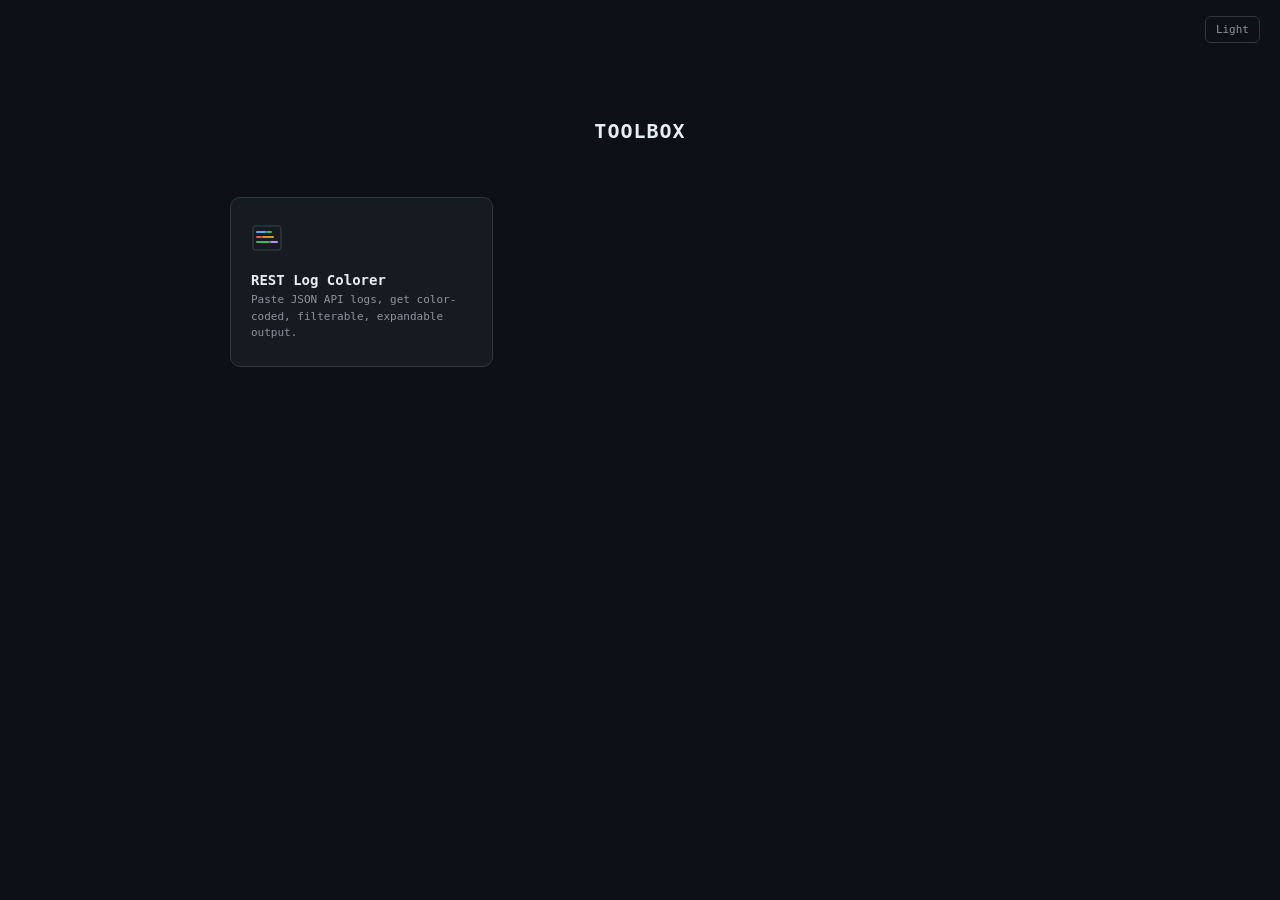
==== index.html @ 222cc17f "Add toolbox homepage and restructure repo by concern Split the monolithic log colorer index.html int" ====
<!DOCTYPE html>
<html lang="en">
<head>
<meta charset="UTF-8">
<meta name="viewport" content="width=device-width, initial-scale=1.0">
<title>Toolbox</title>
<link rel="stylesheet" href="shared/theme.css">
<style>
  .homepage {
    min-height: 100vh;
    display: flex;
    flex-direction: column;
    align-items: center;
    padding: 0 20px 60px;
  }

  .top-bar {
    width: 100%;
    display: flex;
    justify-content: flex-end;
    padding: 16px 0;
  }

  .hero {
    text-align: center;
    margin: 60px 0 48px;
  }

  .hero h1 {
    font-size: 20px;
    font-weight: 600;
    color: var(--text-primary);
    letter-spacing: 1px;
    margin-bottom: 6px;
  }

  .hero p {
    font-size: 12px;
    color: var(--text-muted);
  }

  .tool-grid {
    display: grid;
    grid-template-columns: repeat(auto-fill, minmax(260px, 1fr));
    gap: 16px;
    max-width: 820px;
    width: 100%;
  }

  .tool-card {
    background: var(--bg-surface);
    border: 1px solid var(--border);
    border-radius: 10px;
    padding: 24px 20px;
    text-decoration: none;
    color: inherit;
    transition: border-color 0.15s, box-shadow 0.15s;
    display: block;
  }

  .tool-card:hover {
    border-color: var(--accent);
    box-shadow: 0 2px 12px rgba(0,0,0,0.15);
  }

  .tool-icon {
    margin-bottom: 14px;
  }

  .tool-name {
    font-size: 14px;
    font-weight: 600;
    color: var(--text-primary);
    margin-bottom: 4px;
  }

  .tool-desc {
    font-size: 11px;
    color: var(--text-secondary);
    line-height: 1.5;
  }

  @media (max-width: 600px) {
    .hero { margin: 40px 0 32px; }
  }
</style>
</head>
<body>

<div class="homepage">
  <div class="top-bar">
    <button class="theme-btn" id="themeBtn">Light</button>
  </div>

  <div class="hero">
    <h1>TOOLBOX</h1>
  </div>

  <div class="tool-grid">
    <a href="tools/log-colorer/index.html" class="tool-card">
      <div class="tool-icon">
        <svg width="32" height="32" viewBox="0 0 32 32" xmlns="http://www.w3.org/2000/svg">
          <rect x="2" y="4" width="28" height="24" rx="3" fill="none" stroke="var(--border)" stroke-width="1.5"/>
          <line x1="6" y1="10" x2="14" y2="10" stroke="#58a6ff" stroke-width="2" stroke-linecap="round"/>
          <line x1="16" y1="10" x2="20" y2="10" stroke="#3fb950" stroke-width="2" stroke-linecap="round"/>
          <line x1="6" y1="15" x2="10" y2="15" stroke="#f85149" stroke-width="2" stroke-linecap="round"/>
          <line x1="12" y1="15" x2="22" y2="15" stroke="#d29922" stroke-width="2" stroke-linecap="round"/>
          <line x1="6" y1="20" x2="18" y2="20" stroke="#3fb950" stroke-width="2" stroke-linecap="round"/>
          <line x1="20" y1="20" x2="26" y2="20" stroke="#bc8cff" stroke-width="2" stroke-linecap="round"/>
        </svg>
      </div>
      <div class="tool-name">REST Log Colorer</div>
      <div class="tool-desc">Paste JSON API logs, get color-coded, filterable, expandable output.</div>
    </a>
  </div>
</div>

<script src="shared/theme.js"></script>
<script>Theme.init();</script>
</body>
</html>
---- shared/theme.css ----
:root, [data-theme="dark"] {
  --bg: #0d1117;
  --bg-surface: #161b22;
  --bg-row-hover: #1c2333;
  --bg-expanded: #1c2128;
  --border: #30363d;
  --text-primary: #e6edf3;
  --text-secondary: #8b949e;
  --text-muted: #484f58;
  --accent: #58a6ff;
  --scrollbar-track: #161b22;
  --scrollbar-thumb: #30363d;
}

[data-theme="light"] {
  --bg: #ffffff;
  --bg-surface: #f6f8fa;
  --bg-row-hover: #f0f3f6;
  --bg-expanded: #f6f8fa;
  --border: #d1d9e0;
  --text-primary: #1f2328;
  --text-secondary: #59636e;
  --text-muted: #8b949e;
  --accent: #0969da;
  --scrollbar-track: #f6f8fa;
  --scrollbar-thumb: #d1d9e0;
}

* { margin: 0; padding: 0; box-sizing: border-box; }

body {
  font-family: 'SF Mono', 'Cascadia Code', 'Fira Code', 'JetBrains Mono', Consolas, monospace;
  background: var(--bg);
  color: var(--text-primary);
  min-height: 100vh;
}

::-webkit-scrollbar { width: 8px; height: 8px; }
::-webkit-scrollbar-track { background: var(--scrollbar-track); }
::-webkit-scrollbar-thumb { background: var(--scrollbar-thumb); border-radius: 4px; }

.theme-btn {
  background: var(--bg);
  border: 1px solid var(--border);
  color: var(--text-secondary);
  padding: 6px 10px;
  border-radius: 6px;
  font-family: inherit;
  font-size: 11px;
  cursor: pointer;
  transition: all 0.15s;
  white-space: nowrap;
}

.theme-btn:hover {
  border-color: var(--text-secondary);
  color: var(--text-primary);
}

.back-link {
  color: var(--text-secondary);
  text-decoration: none;
  font-size: 12px;
  transition: color 0.15s;
}

.back-link:hover {
  color: var(--text-primary);
}
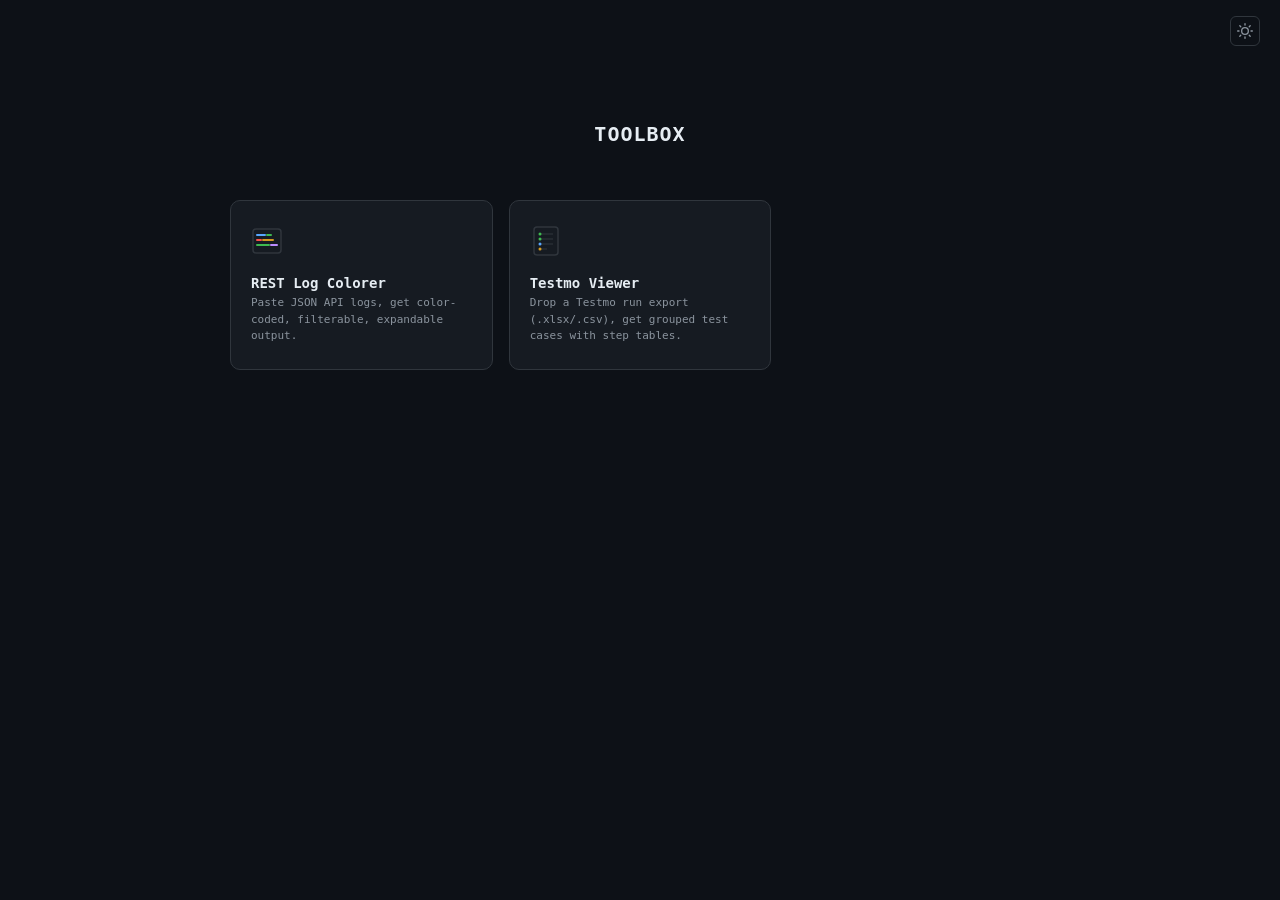
==== commit 8e6bc394: "Add Testmo export viewer tool Parses Testmo run exports (.xlsx/.csv) into grouped, readable test cas" ====
--- a/index.html
+++ b/index.html
@@ -112,6 +112,24 @@
       <div class="tool-name">REST Log Colorer</div>
       <div class="tool-desc">Paste JSON API logs, get color-coded, filterable, expandable output.</div>
     </a>
+
+    <a href="tools/testmo-viewer/index.html" class="tool-card">
+      <div class="tool-icon">
+        <svg width="32" height="32" viewBox="0 0 32 32" xmlns="http://www.w3.org/2000/svg">
+          <rect x="4" y="2" width="24" height="28" rx="3" fill="none" stroke="var(--border)" stroke-width="1.5"/>
+          <line x1="9" y1="9" x2="23" y2="9" stroke="var(--border)" stroke-width="1"/>
+          <line x1="9" y1="14" x2="23" y2="14" stroke="var(--border)" stroke-width="1"/>
+          <line x1="9" y1="19" x2="23" y2="19" stroke="var(--border)" stroke-width="1"/>
+          <line x1="9" y1="24" x2="17" y2="24" stroke="var(--border)" stroke-width="1"/>
+          <circle cx="10" cy="9" r="1.5" fill="#3fb950"/>
+          <circle cx="10" cy="14" r="1.5" fill="#3fb950"/>
+          <circle cx="10" cy="19" r="1.5" fill="#58a6ff"/>
+          <circle cx="10" cy="24" r="1.5" fill="#d29922"/>
+        </svg>
+      </div>
+      <div class="tool-name">Testmo Viewer</div>
+      <div class="tool-desc">Drop a Testmo run export (.xlsx/.csv), get grouped test cases with step tables.</div>
+    </a>
   </div>
 </div>
 
--- a/shared/theme.css
+++ b/shared/theme.css
@@ -43,13 +43,14 @@
   background: var(--bg);
   border: 1px solid var(--border);
   color: var(--text-secondary);
-  padding: 6px 10px;
+  padding: 6px;
   border-radius: 6px;
-  font-family: inherit;
-  font-size: 11px;
   cursor: pointer;
   transition: all 0.15s;
-  white-space: nowrap;
+  display: inline-flex;
+  align-items: center;
+  justify-content: center;
+  line-height: 0;
 }
 
 .theme-btn:hover {
